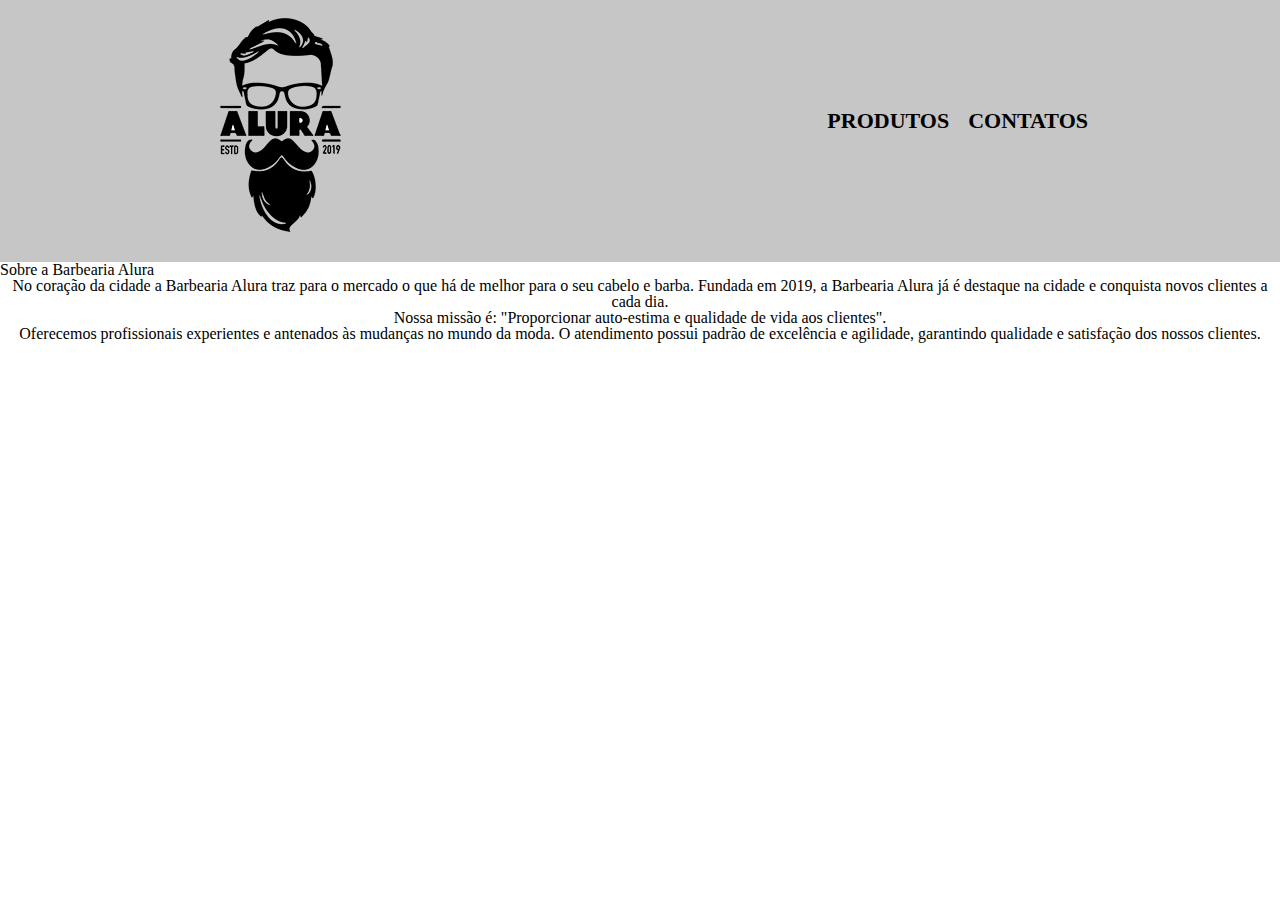
==== index.html @ b9d2976e "Finalizando o projeto" ====
<!DOCTYPE html>
<html lang="pt-br">
<head>
    <meta charset="UTF-8">
    <meta http-equiv="X-UA-Compatible" content="IE=edge">
    <meta name="viewport" content="width=device-width, initial-scale=1.0">
    <link rel="stylesheet" href="reset.css">
    <link rel="stylesheet" href="estilo.css">
    
    <title>Barbearia Alura</title>
</head>
<header>
   <div class="caixa"><h1> <img src="imagens/logo.png" alt="Barbearia Alura"></h1>
        <nav>
            <ul>
                <li><a href="">Produtos</a></li>
                <li><a href="">Contatos</a></li>

            </ul>
        </nav>
    </div>

</header>
<body>
<h2>Sobre a Barbearia Alura</h2>

<p> No coração da cidade a Barbearia Alura traz para o mercado o que há de melhor para o seu cabelo e barba. Fundada em 2019, a Barbearia Alura já é destaque na cidade e conquista novos clientes a cada dia.</p>

<p>Nossa missão é: <strong><em>"Proporcionar auto-estima e qualidade de vida aos clientes".</em></strong></p>

<p>Oferecemos profissionais experientes e antenados às mudanças no mundo da moda. O atendimento possui padrão de excelência e agilidade, garantindo qualidade e satisfação dos nossos clientes.</p>

</body>
</html>
---- estilo.css ----
header{
    background-color: #c6c6c6;
    width: 100%;
   
}
.caixa{
    width:80%;
    margin: 0 auto;
    padding-left:10%;
}
h1 {
    font-size: 70px;
     
}
p {
    text-align:center;
}

nav {
    position: absolute; 
    top: 110px;
    right:15%;
    
    
    
  
}
nav li  {
    display:inline-flex;
    margin-left: 15px;
   
  
   

}
nav a{
    font-size: 22px;
    text-transform: uppercase;
    text-decoration: none;
    color:black;
    font-weight: bold;
  
   

}
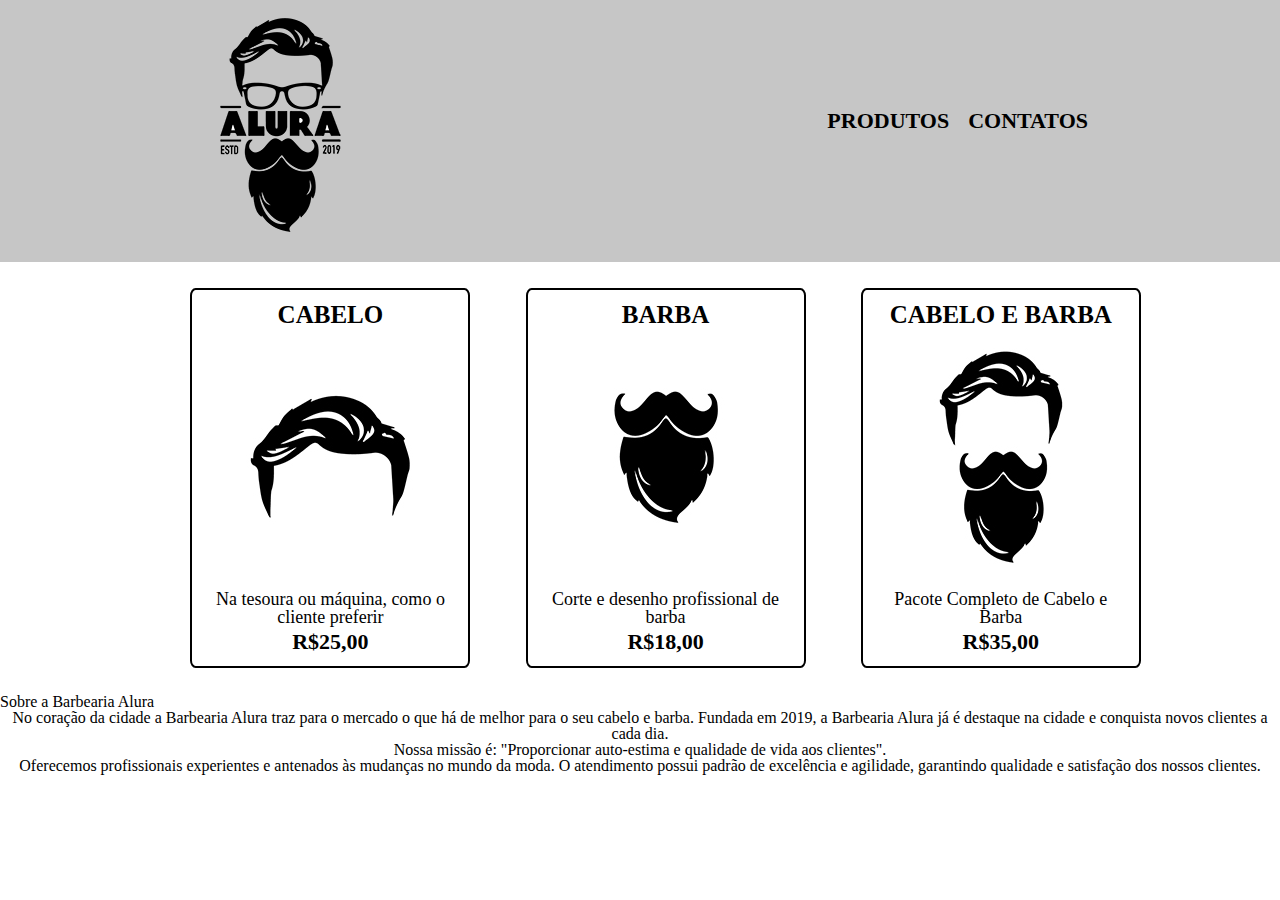
==== commit 7f4f533c: "colocando os produtos" ====
--- a/index.html
+++ b/index.html
@@ -8,6 +8,7 @@
     <link rel="stylesheet" href="estilo.css">
     
     <title>Barbearia Alura</title>
+<body>    
 </head>
 <header>
    <div class="caixa"><h1> <img src="imagens/logo.png" alt="Barbearia Alura"></h1>
@@ -21,7 +22,35 @@
     </div>
 
 </header>
-<body>
+<main>
+    <ul class="produtos">
+        <a href="">
+            <li>
+                <h2>cabelo</h2>
+                <img src="imagens/cabelo.jpg">
+                <p class="produto-descricao">Na tesoura ou máquina, como o cliente preferir</p>
+                <p class="produto-preco">R$25,00</p>
+        </li>
+        </a>
+        <a href="">
+            <li>
+                <h2>barba</h2>
+                <img src="imagens/barba.jpg">
+                <p class="produto-descricao">Corte e desenho profissional de barba</p>
+                <p class="produto-preco">R$18,00</p>
+            </li>
+        </a>
+        <a href="">
+            <li>
+                <h2>cabelo e barba</h2> 
+                <img src="imagens/cabelo+barba.jpg">
+                <p class="produto-descricao">Pacote Completo de Cabelo e Barba</p>
+                <p class="produto-preco">R$35,00</p>
+            </li>
+        </a>     
+    </ul>
+   
+</main>
 <h2>Sobre a Barbearia Alura</h2>
 
 <p> No coração da cidade a Barbearia Alura traz para o mercado o que há de melhor para o seu cabelo e barba. Fundada em 2019, a Barbearia Alura já é destaque na cidade e conquista novos clientes a cada dia.</p>
--- a/estilo.css
+++ b/estilo.css
@@ -3,6 +3,7 @@
     width: 100%;
    
 }
+
 .caixa{
     width:80%;
     margin: 0 auto;
@@ -42,4 +43,70 @@
   
    
 
-}+}
+nav li a:hover{
+    font-size: 24px;
+    text-decoration: none;
+    color:rgb(9, 0, 139);
+    transition-duration: 200ms;
+    border-color:rgb(9, 0, 139);
+   
+  
+   
+
+}
+
+.produtos {
+    width: 100%;
+    margin: 0 auto;
+    text-align: center;
+    padding: 2% 2%;
+    
+}
+.produtos li {
+    display:inline-block;
+    width: 28%;
+    vertical-align: top;
+    margin:0 2%;
+    padding: 1% 1%;
+    box-sizing: border-box;
+    border:2px solid #000;
+    border-radius: 2%;
+    max-width: 280px;
+}
+
+
+.produtos a {
+    text-decoration: none;
+    color:#000;
+
+    
+  
+
+}
+.produtos li:hover {
+    text-decoration: none;
+    color:rgb(9, 0, 139);
+    transform: scale(1.1);
+    transition-duration: 200ms;
+    border-color:rgb(241, 179, 45);
+  
+
+}
+.produtos h2{
+    font-size: 25px;
+    text-transform: uppercase;
+    font-weight: bold;
+    margin-bottom: 2%;
+}
+.produto-descricao{
+    font-size: 18px;
+    margin: 2% 0;
+    
+}
+.produto-preco {
+    font-size: 22px;
+    font-weight: bold;
+    margin-top: 2%;
+
+} 
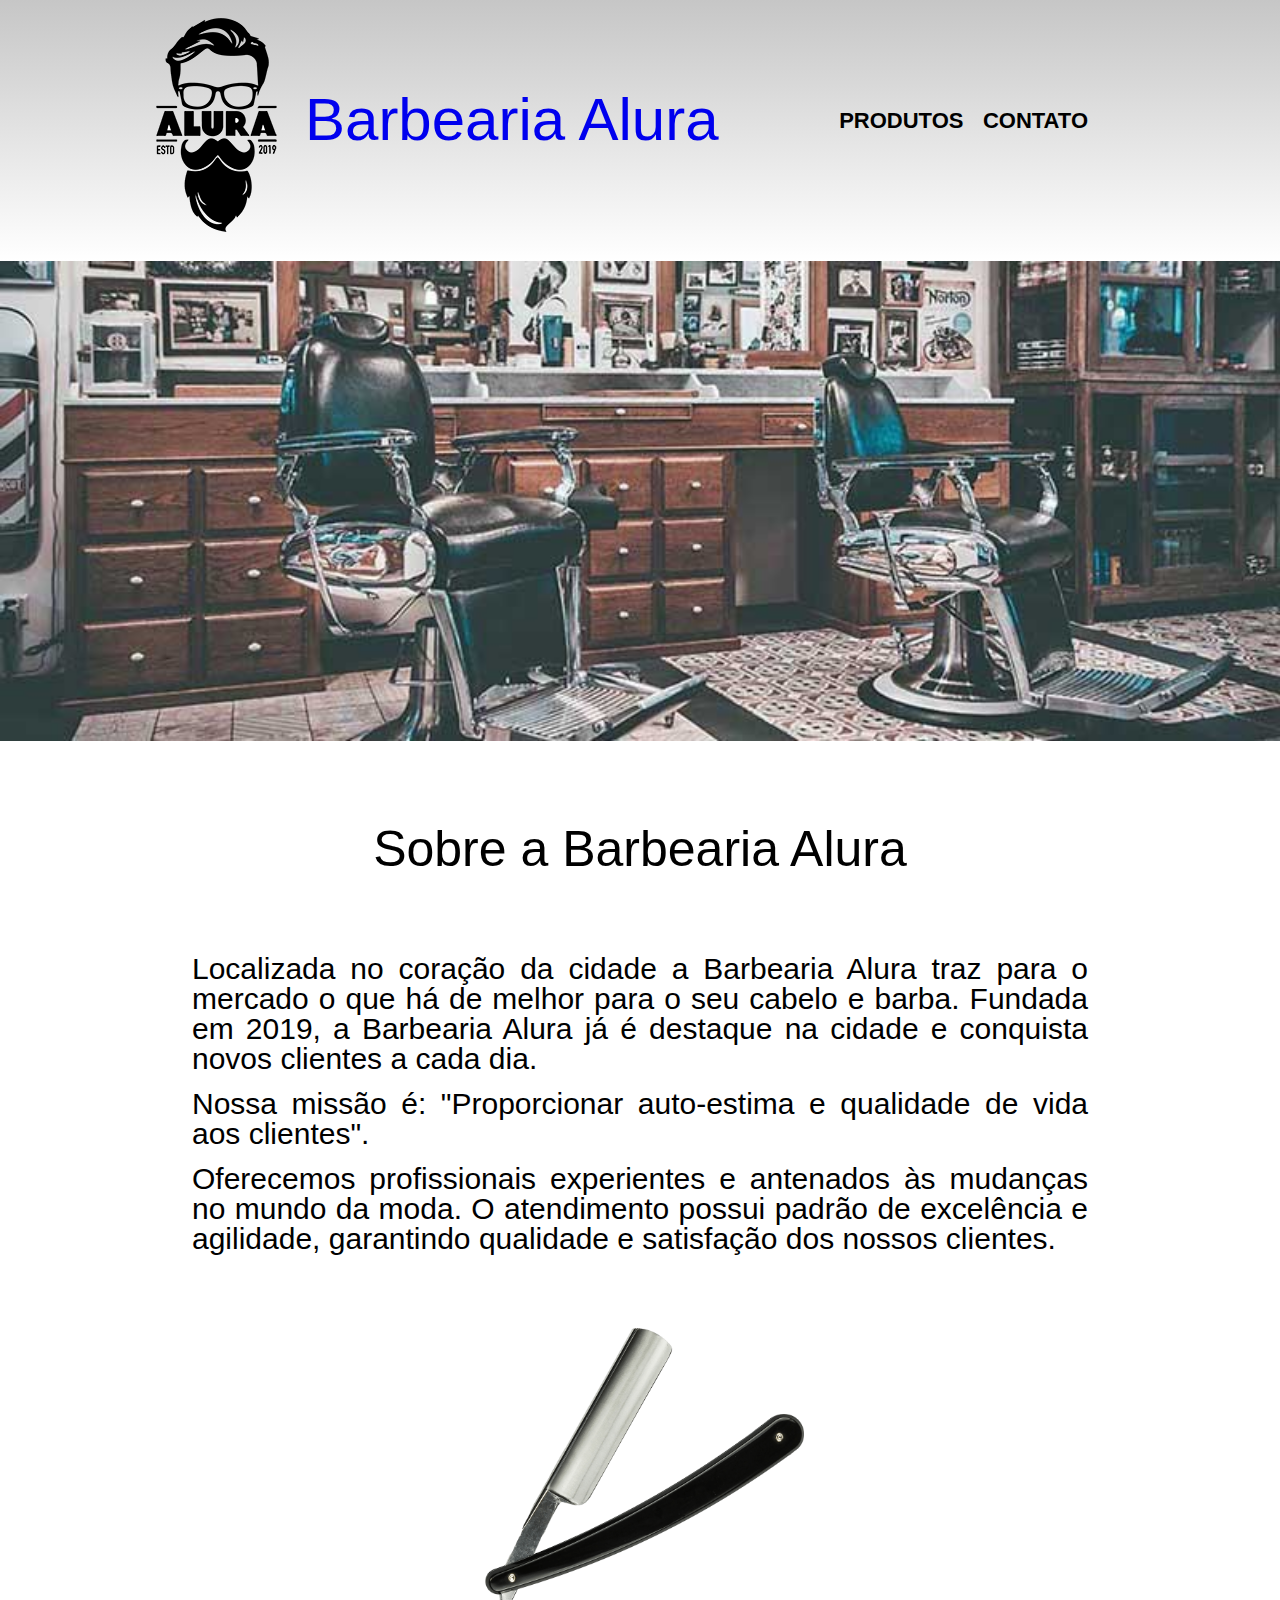
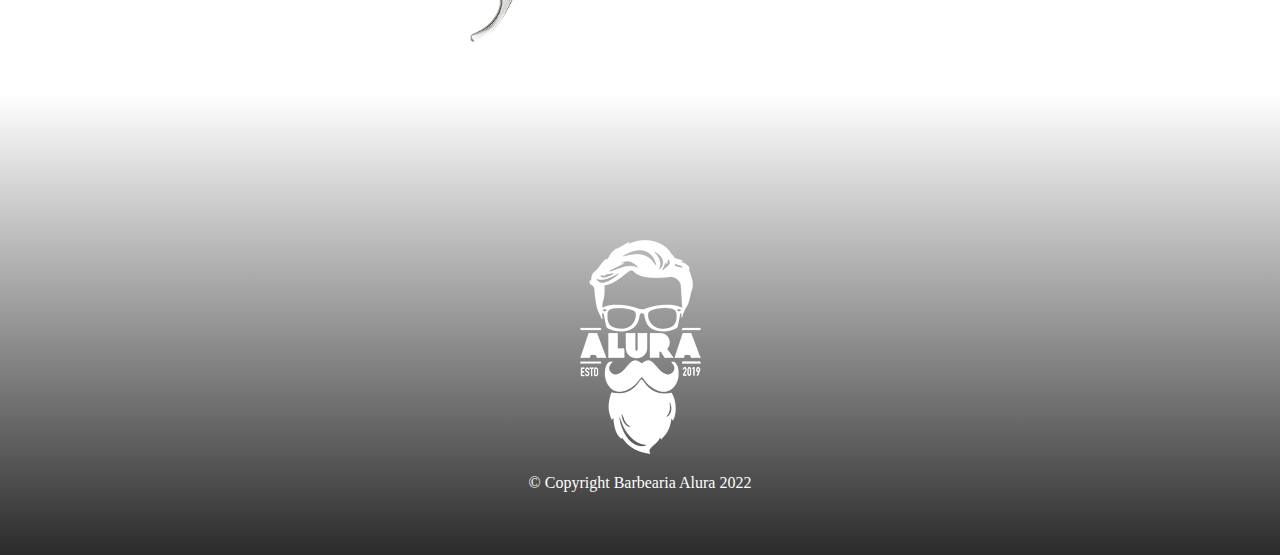
==== commit e0055d00: "inicio da parte 3" ====
--- a/index.html
+++ b/index.html
@@ -11,11 +11,13 @@
 <body>    
 </head>
 <header>
-   <div class="caixa"><h1> <img src="imagens/logo.png" alt="Barbearia Alura"></h1>
+   <div class="caixa">
+    <h1><a href="index.html"><img src="imagens/logo.png" alt="Barbearia Alura"></a></h1>
+    <h1 class="titulo"><a href="index.html">Barbearia Alura</a></h1>
         <nav>
             <ul>
-                <li><a href="">Produtos</a></li>
-                <li><a href="">Contatos</a></li>
+                <li><a href="produtos.html">Produtos</a></li>
+                <li><a href="contato.html">Contato</a></li>
 
             </ul>
         </nav>
@@ -23,41 +25,27 @@
 
 </header>
 <main>
-    <ul class="produtos">
-        <a href="">
-            <li>
-                <h2>cabelo</h2>
-                <img src="imagens/cabelo.jpg">
-                <p class="produto-descricao">Na tesoura ou máquina, como o cliente preferir</p>
-                <p class="produto-preco">R$25,00</p>
-        </li>
-        </a>
-        <a href="">
-            <li>
-                <h2>barba</h2>
-                <img src="imagens/barba.jpg">
-                <p class="produto-descricao">Corte e desenho profissional de barba</p>
-                <p class="produto-preco">R$18,00</p>
-            </li>
-        </a>
-        <a href="">
-            <li>
-                <h2>cabelo e barba</h2> 
-                <img src="imagens/cabelo+barba.jpg">
-                <p class="produto-descricao">Pacote Completo de Cabelo e Barba</p>
-                <p class="produto-preco">R$35,00</p>
-            </li>
-        </a>     
-    </ul>
+    <banner>
+   <img src="imagens/banner.jpg">
+   </banner>
+   <descricao>
+    <h2>Sobre a Barbearia Alura</h2>
+
+    <p>Localizada no coração da cidade a Barbearia Alura traz para o mercado o que há de melhor para o seu cabelo e barba. Fundada em 2019, a Barbearia Alura já é destaque na cidade e conquista novos clientes a cada dia.</p>
+    
+    <p> Nossa missão é: "Proporcionar auto-estima e qualidade de vida aos clientes".</p>
+    
+    <p>Oferecemos profissionais experientes e antenados às mudanças no mundo da moda. O atendimento possui padrão de excelência e agilidade, garantindo qualidade e satisfação dos nossos clientes.</p>
+    <img src="imagens/pngwing.com.png" class="navalha" alt="Navalha de Barbeiro">
+   </descricao>
    
 </main>
-<h2>Sobre a Barbearia Alura</h2>
+<footer>
 
-<p> No coração da cidade a Barbearia Alura traz para o mercado o que há de melhor para o seu cabelo e barba. Fundada em 2019, a Barbearia Alura já é destaque na cidade e conquista novos clientes a cada dia.</p>
+    <img src = "/imagens/logo-branco.png" alt = "logoBranco">
+    <p class="copyright">&copy; Copyright Barbearia Alura 2022 </p>
 
-<p>Nossa missão é: <strong><em>"Proporcionar auto-estima e qualidade de vida aos clientes".</em></strong></p>
 
-<p>Oferecemos profissionais experientes e antenados às mudanças no mundo da moda. O atendimento possui padrão de excelência e agilidade, garantindo qualidade e satisfação dos nossos clientes.</p>
-
+</footer>
 </body>
 </html>--- a/estilo.css
+++ b/estilo.css
@@ -1,5 +1,5 @@
 header{
-    background-color: #c6c6c6;
+    background-image: linear-gradient(#c6c6c6, white);
     width: 100%;
    
 }
@@ -8,9 +8,40 @@
     width:80%;
     margin: 0 auto;
     padding-left:10%;
+    display: inline-flex;
+    text-decoration: none;
+    
+}
+.caixa img:hover{
+    transform: scale(1.1);
+    transition-duration: 200ms;
+   
+}
+.caixa a{
+   text-decoration: none;
+}
+.titulo{
+    padding-top: 90px;
+    font-size: 60px;
+    text-decoration: none;
+    color: black;
+    
+    
+    
+}
+  
+
+.titulo:hover{
+    transform: scale(1.1);
+    transition-duration: 200ms;
+    
+    
+    
+    
 }
 h1 {
     font-size: 70px;
+    font-family: Verdana, Geneva, Tahoma, sans-serif;
      
 }
 p {
@@ -21,6 +52,7 @@
     position: absolute; 
     top: 110px;
     right:15%;
+    font-family: Verdana, Geneva, Tahoma, sans-serif;
     
     
     
@@ -55,9 +87,51 @@
    
 
 }
+main {
+    width: 100%;
+    margin:0 auto;
+    }
+form{
+    margin:10% 20%;
+    font-family: Verdana, Geneva, Tahoma, sans-serif;
+}    
+form input{
+    display: block;
+    font-size: 20px;
+    margin: 0 0 1%;
+    padding:10px 25px;
+    width: 70%;
+    
+}
+form label{
+    font-size: 20px;
+   
+}
+descricao{
+    text-align: center;
+    font-family: Verdana, Geneva, Tahoma, sans-serif;
+}
+descricao h2{
+    font-size: 50px;
+    padding: 80px 0px;
+}
+descricao p {
+    font-size: 30px;
+    text-align: justify;
+    width: 70%;
+    margin: auto;
+    padding-bottom: 15px;
+  
+}
+.navalha {
+    width: 33%;
+    text-align: center;
+    margin: 0 33%;
+   
+}
 
 .produtos {
-    width: 100%;
+    width: 75%;
     margin: 0 auto;
     text-align: center;
     padding: 2% 2%;
@@ -110,3 +184,21 @@
     margin-top: 2%;
 
 } 
+
+footer{
+    background-image: linear-gradient(white, rgb(43, 43, 43));
+    text-align: center;
+    background-color: rgb(43, 43, 43);
+    padding-top:10%;
+    padding-bottom:5%;
+  
+
+}
+
+.copyright{
+    color:#fff;
+}
+
+banner img{
+    width: 100%;
+}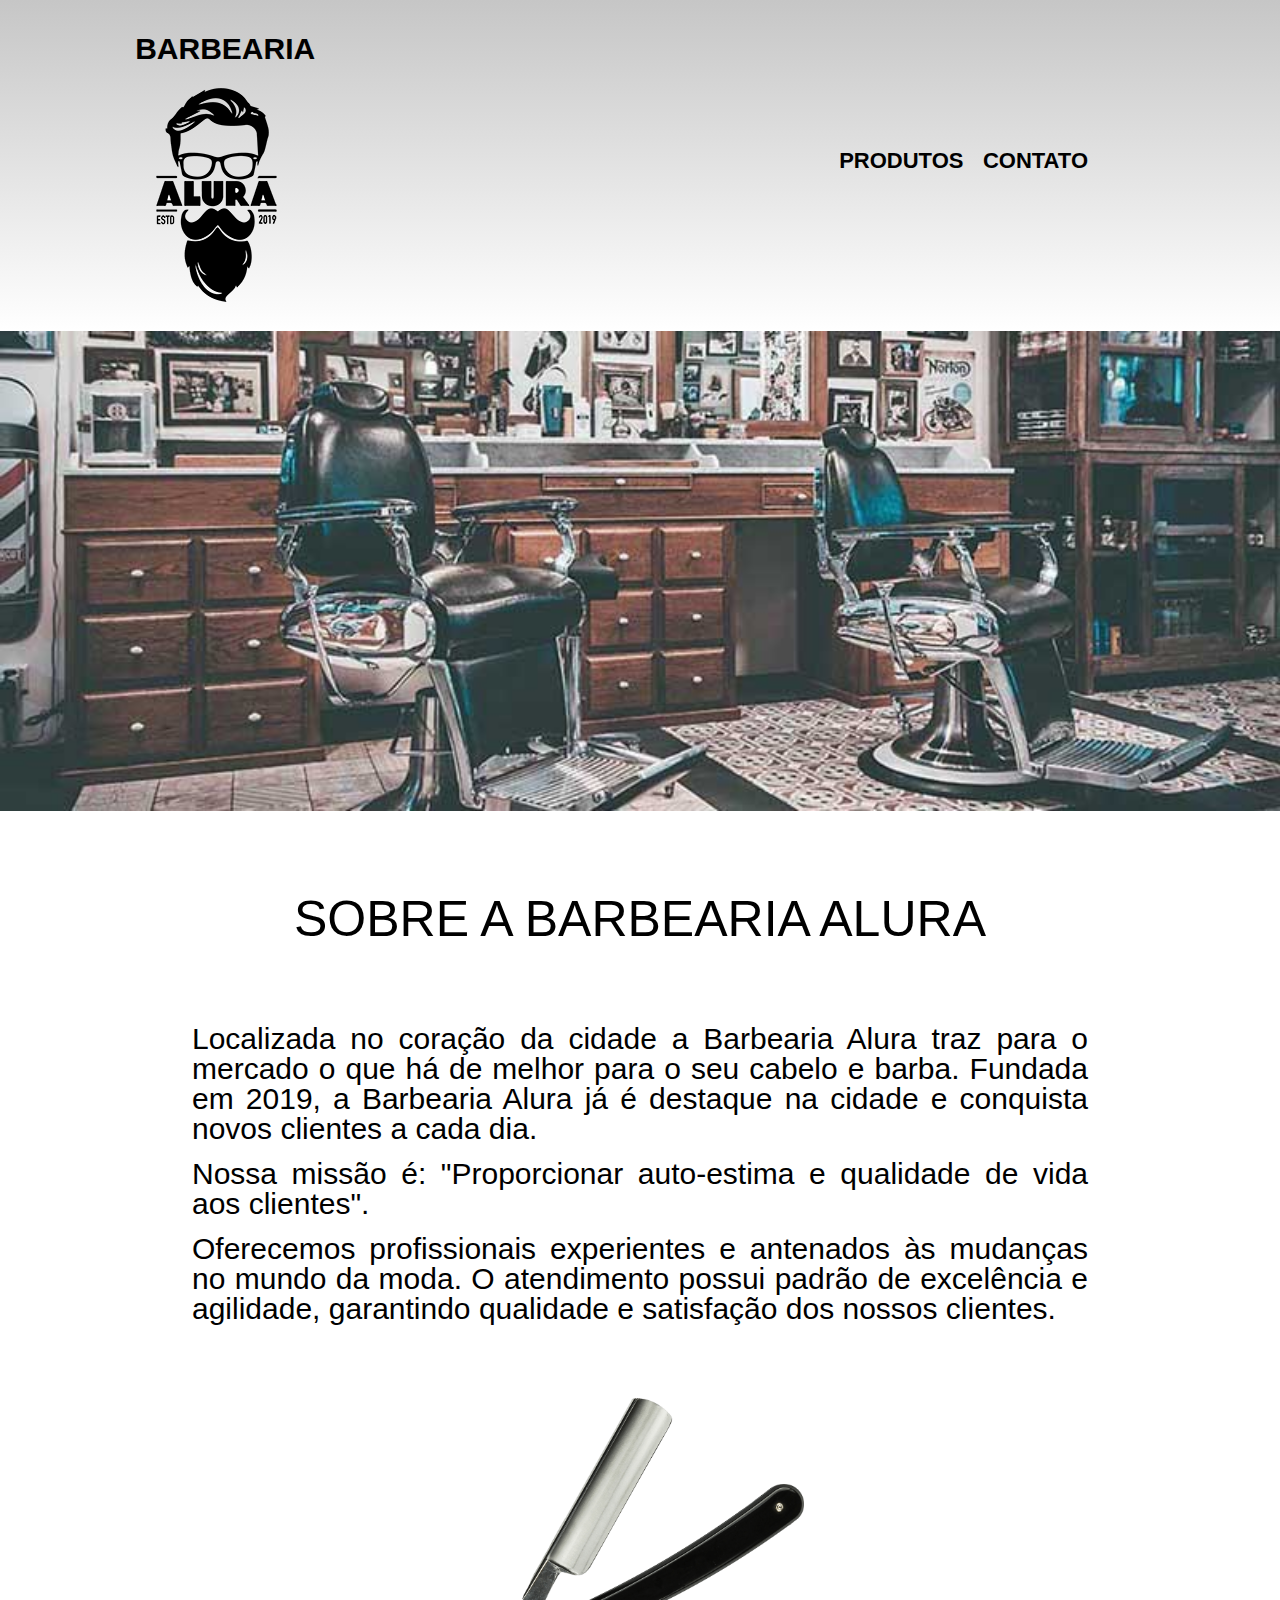
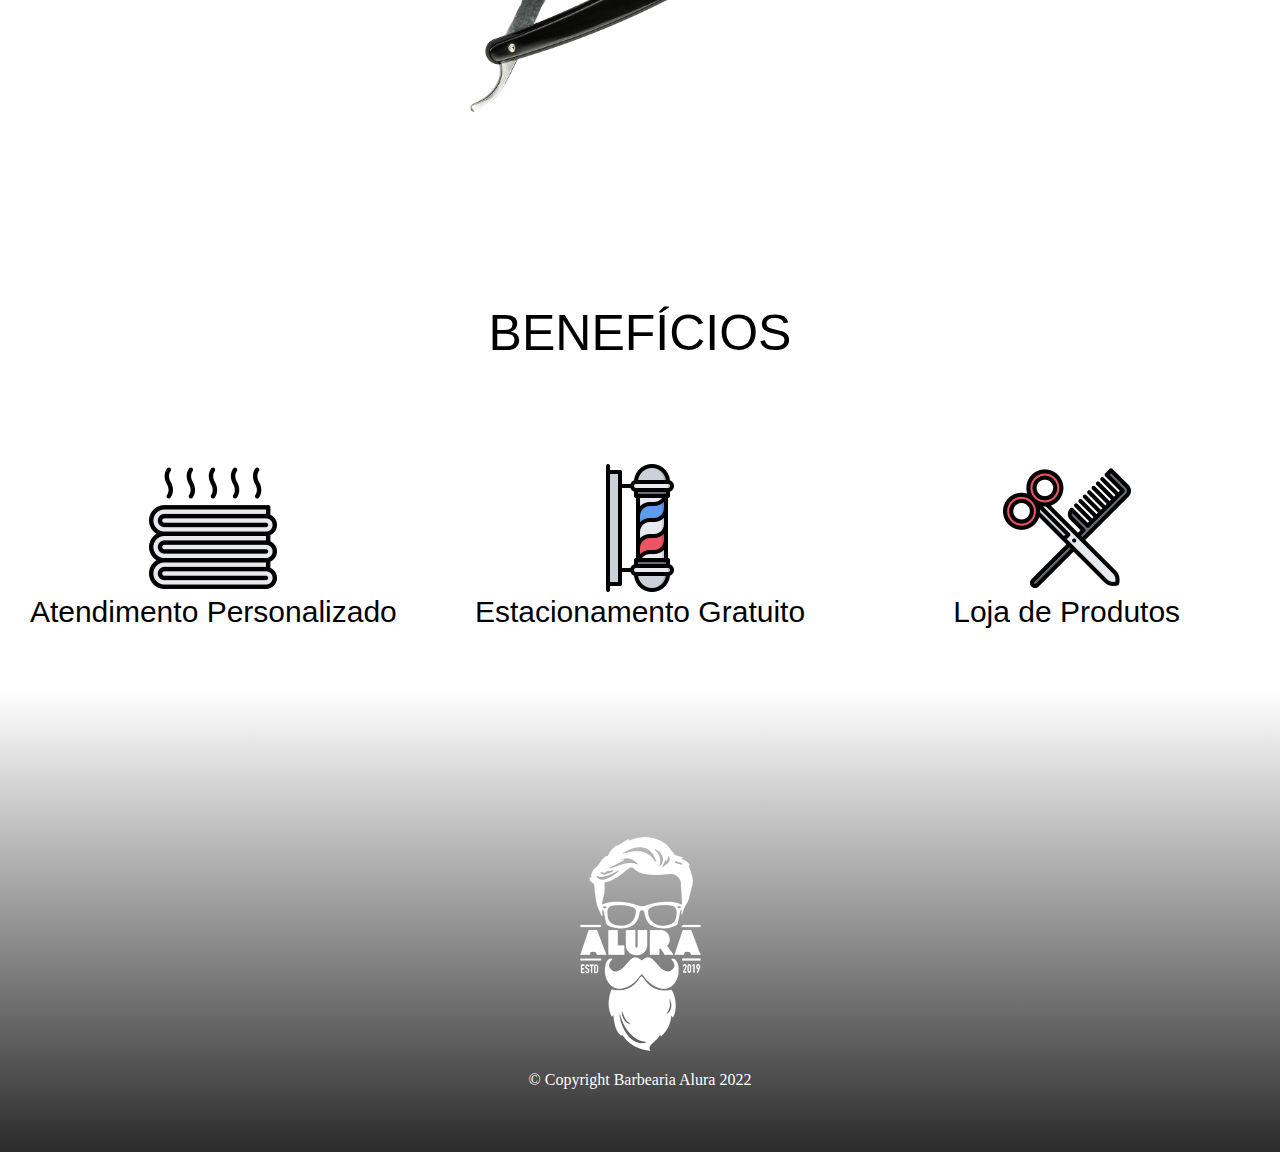
==== commit b66f3e18: "Parte 4 do curso de html css" ====
--- a/index.html
+++ b/index.html
@@ -12,9 +12,8 @@
 </head>
 <header>
    <div class="caixa">
-    <h1><a href="index.html"><img src="imagens/logo.png" alt="Barbearia Alura"></a></h1>
-    <h1 class="titulo"><a href="index.html">Barbearia Alura</a></h1>
-        <nav>
+    <h1><a href="index.html">Barbearia<br><img src="imagens/logo.png" alt = "Logo Barbearia Alura"></a></h1>
+          <nav>
             <ul>
                 <li><a href="produtos.html">Produtos</a></li>
                 <li><a href="contato.html">Contato</a></li>
@@ -38,11 +37,20 @@
     <p>Oferecemos profissionais experientes e antenados às mudanças no mundo da moda. O atendimento possui padrão de excelência e agilidade, garantindo qualidade e satisfação dos nossos clientes.</p>
     <img src="imagens/pngwing.com.png" class="navalha" alt="Navalha de Barbeiro">
    </descricao>
+   <section>
+    <h2>Benefícios</h2>
+    <ul>
+    <li><img src="imagens/toalha.png" alt="Atendimento Personalizado"><br>Atendimento Personalizado</li>
+    <li><img src="imagens/barbeiro.png" alt="Estacionamento Gratuito"><br>Estacionamento Gratuito</li>
+    <li><img src="imagens/penteebarba.png" alt="Produtos para Cabelo e Barba"><br>Loja de Produtos</li>
+    
+    </ul>   
+   </section>
    
 </main>
 <footer>
 
-    <img src = "/imagens/logo-branco.png" alt = "logoBranco">
+    <img src = "/imagens/logo-branco.png" alt = "Logo Barbearia Alura">
     <p class="copyright">&copy; Copyright Barbearia Alura 2022 </p>
 
 
--- a/estilo.css
+++ b/estilo.css
@@ -12,19 +12,29 @@
     text-decoration: none;
     
 }
-.caixa img:hover{
-    transform: scale(1.1);
-    transition-duration: 200ms;
-   
-}
-.caixa a{
-   text-decoration: none;
-}
-.titulo{
-    padding-top: 90px;
-    font-size: 60px;
+.caixa h1:hover{
+    transform: scale(1.1);
+    transition-duration: 200ms;
+   
+}
+.caixa h1 a{
+    
+    transform: scale(1.1);
+    transition-duration: 200ms;
     text-decoration: none;
     color: black;
+    font-size: 30px;
+    margin-left: 4%;
+    font-weight: 700;
+    text-align: center;
+    text-transform: uppercase;
+   
+}
+
+.titulocabecalho a{
+    font-size: 15px;
+    text-decoration: none;
+  
     
     
     
@@ -50,7 +60,7 @@
 
 nav {
     position: absolute; 
-    top: 110px;
+    top: 150px;
     right:15%;
     font-family: Verdana, Geneva, Tahoma, sans-serif;
     
@@ -92,30 +102,47 @@
     margin:0 auto;
     }
 form{
-    margin:10% 20%;
-    font-family: Verdana, Geneva, Tahoma, sans-serif;
+    margin:5% 20%;
+    font-family: Verdana, Geneva, Tahoma, sans-serif;
+    text-align: left;
+    line-height: 30px;
 }    
-form input{
+form legend{
+    text-align: left;
+    margin:20px 0px;
+    font-size: 22px;
+    font-weight: 700;
+}
+.inputpadrao{
     display: block;
     font-size: 20px;
     margin: 0 0 1%;
     padding:10px 25px;
-    width: 70%;
-    
-}
-form label{
+    width: 50%;
+    
+    
+}
+.checkbox{
+    text-align: left;
+    margin:20px 0px;
+    font-size: 22px;
+    font-weight: 700;
+}
+form label, form p{
     font-size: 20px;
-   
-}
-descricao{
-    text-align: center;
-    font-family: Verdana, Geneva, Tahoma, sans-serif;
-}
-descricao h2{
+    
+   
+}
+descricao, section{
+    text-align: center;
+    font-family: Verdana, Geneva, Tahoma, sans-serif;
+}
+descricao h2 , section h2{
     font-size: 50px;
     padding: 80px 0px;
-}
-descricao p {
+    text-transform: uppercase;
+}
+descricao p, section p {
     font-size: 30px;
     text-align: justify;
     width: 70%;
@@ -128,6 +155,24 @@
     text-align: center;
     margin: 0 33%;
    
+}
+section{
+    margin: 5% auto;
+}
+section ul {
+    margin-top:2% ;
+    margin-bottom: 5%;
+    justify-content: center;
+    width: 100%;
+    display: flex;
+    flex-direction:row;
+}
+section img{
+    width: 30%;
+
+}
+section ul li {
+    font-size: 30px;
 }
 
 .produtos {
@@ -184,6 +229,42 @@
     margin-top: 2%;
 
 } 
+.enviar{
+    background: orange;
+    padding: 15px 0;
+    width: 40%;
+    font-size: 18px;
+    border: none;
+    border-radius: 5%;
+    color:white;
+}
+
+.enviar:hover{
+    background: darkorange;
+    color:black;
+    transform: scale(1.05);
+    transition-duration: 200ms;
+
+    
+}
+table{
+    margin:5% 20%;
+    width: 15%;
+    font-size: 24px;
+    border: 2px;
+    border-color: black;
+}
+thead{
+    
+    background: #555555;
+    color:white;
+    font-weight: bold;
+}
+tr, td{
+   border: 1px solid #000; 
+   padding: 1% 2%;
+}
+
 
 footer{
     background-image: linear-gradient(white, rgb(43, 43, 43));
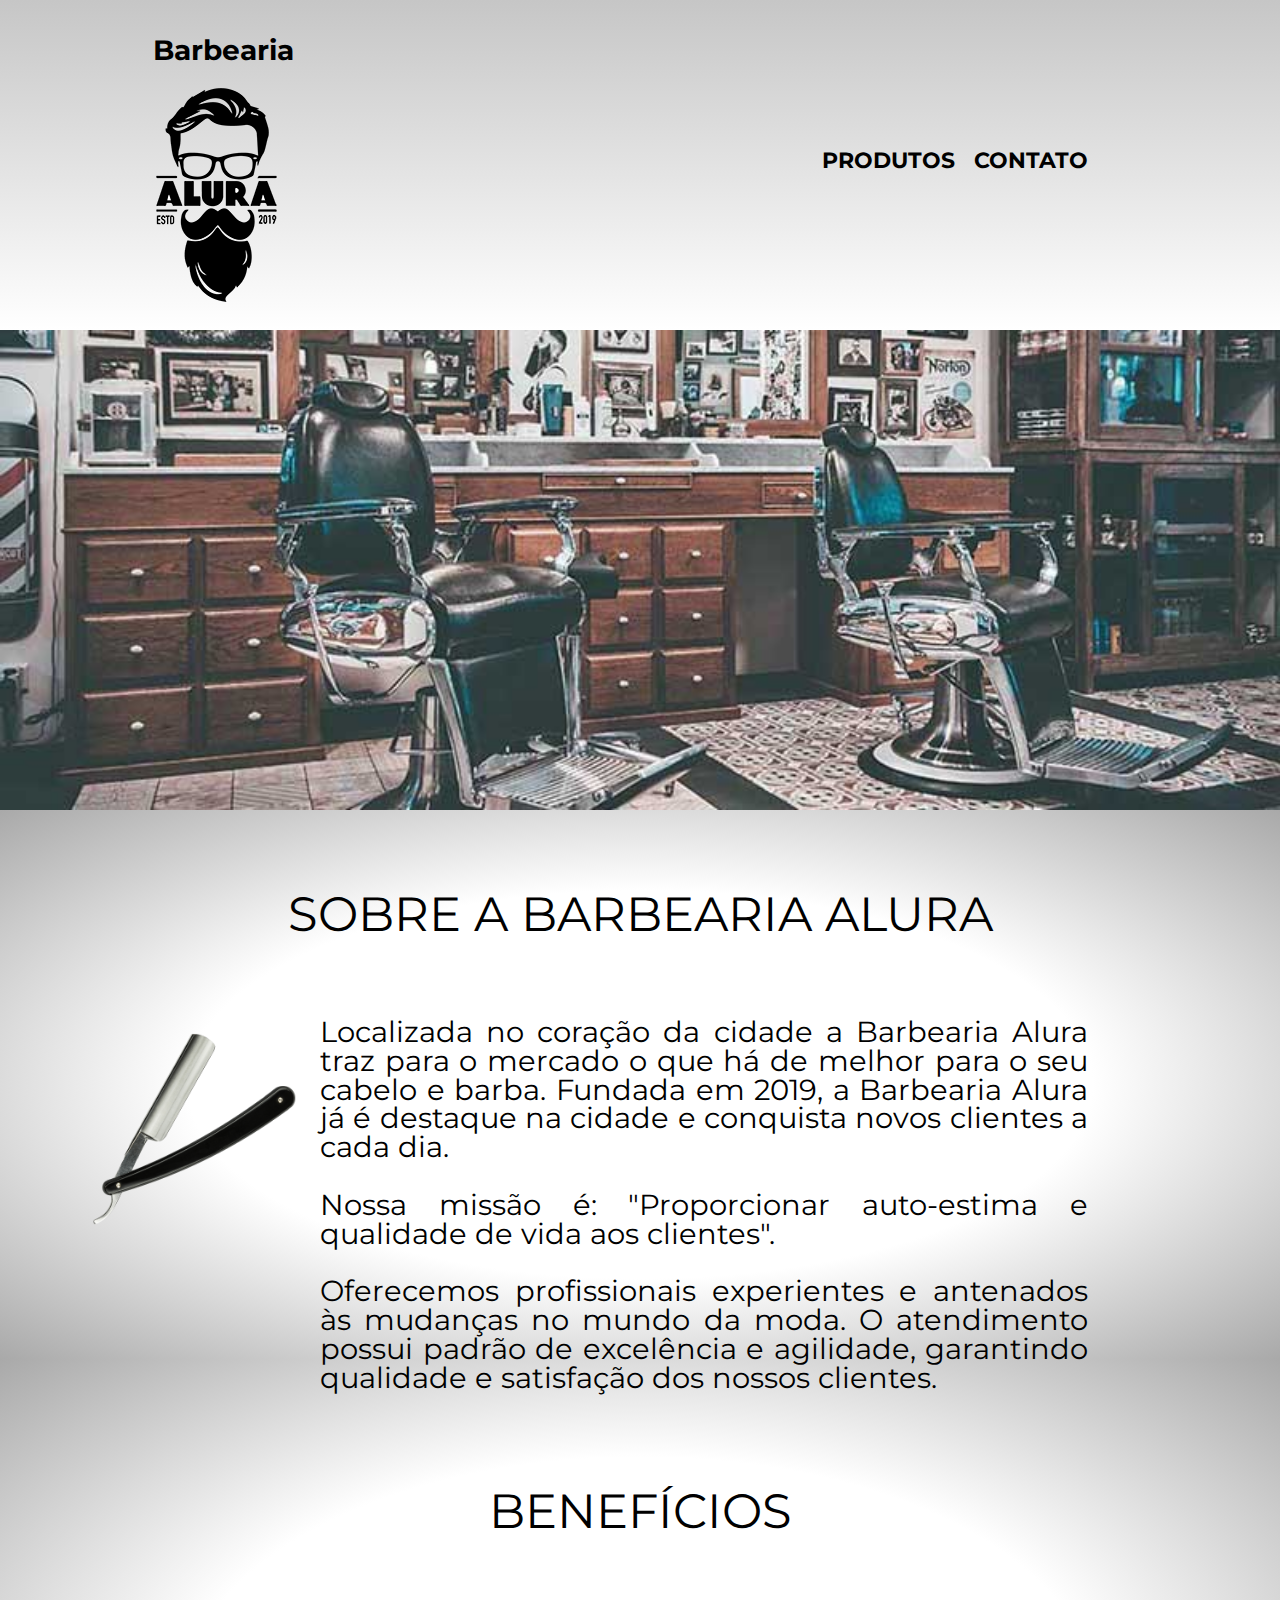
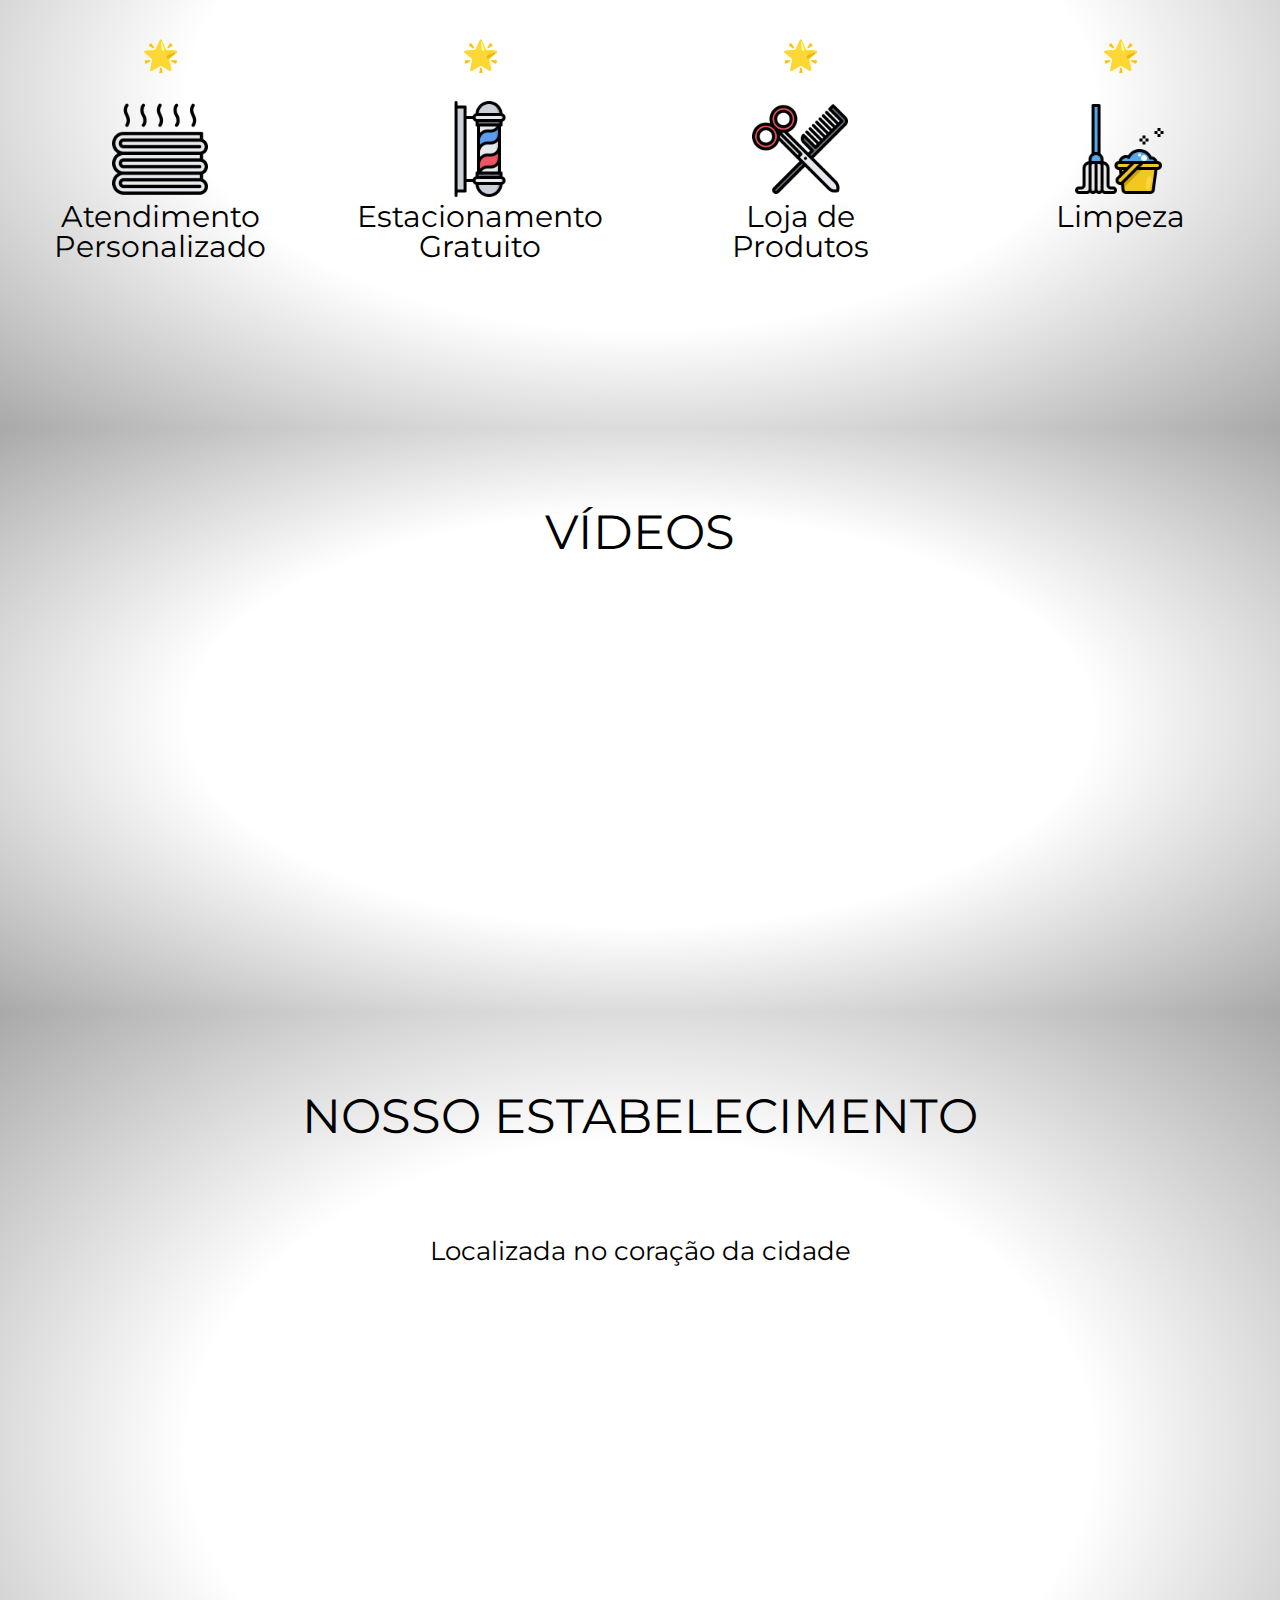
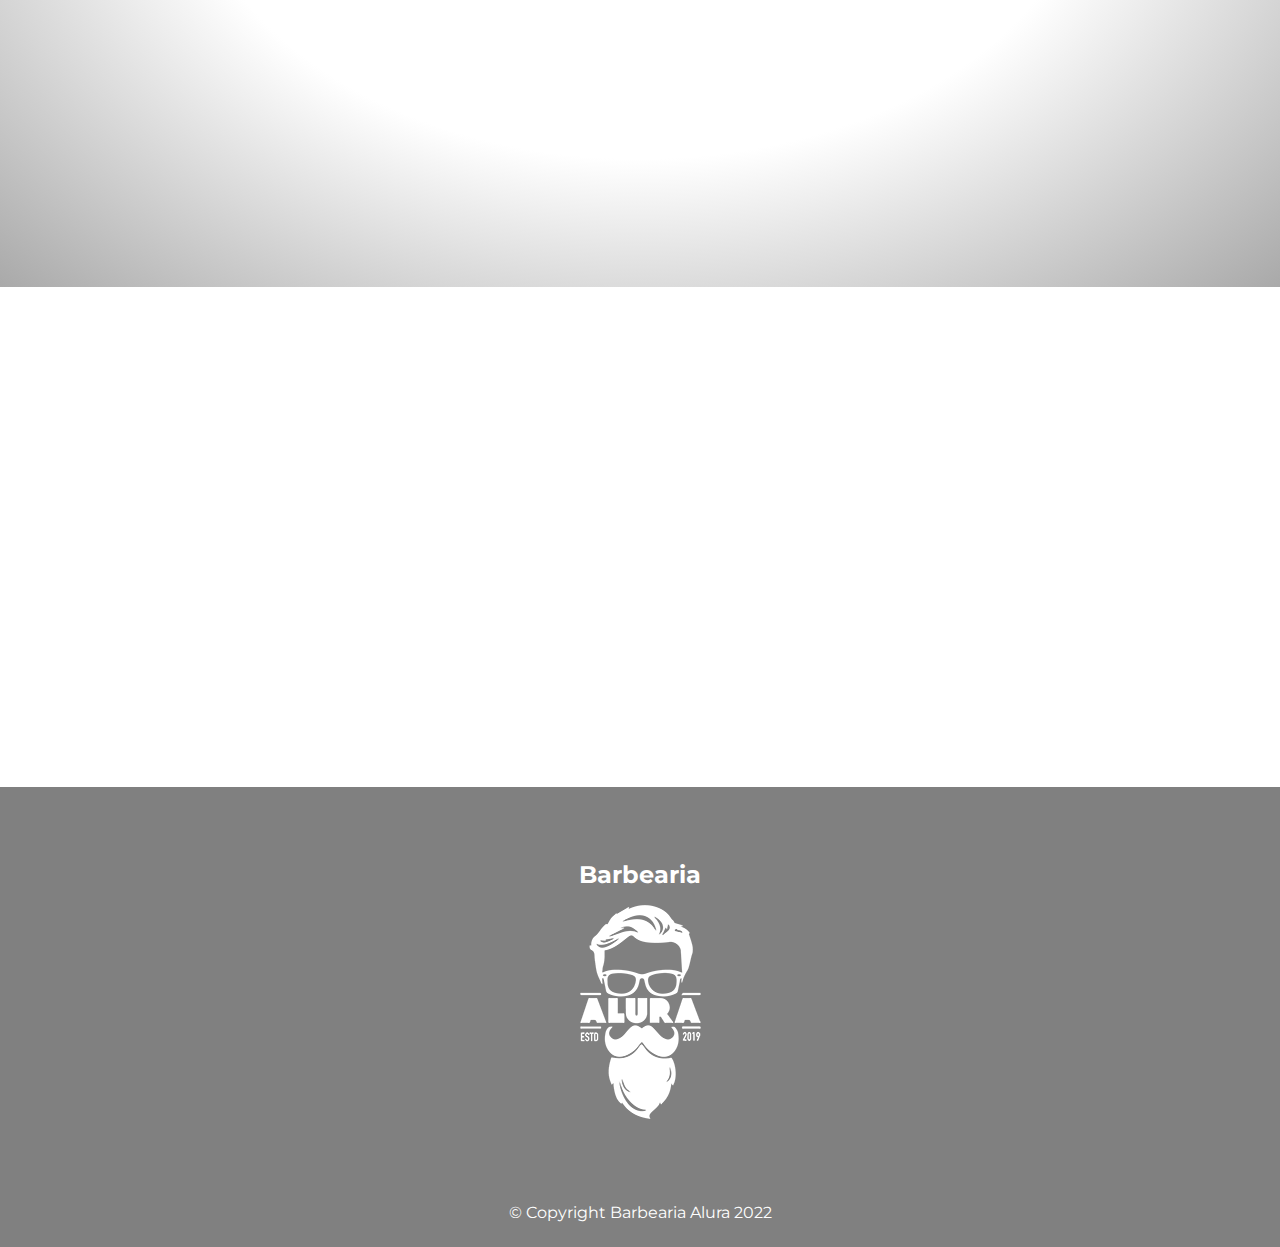
==== commit c31bb4a6: "eSCAPE" ====
--- a/index.html
+++ b/index.html
@@ -2,11 +2,12 @@
 <html lang="pt-br">
 <head>
     <meta charset="UTF-8">
+    <meta name="viewport" content="width-device-widith">
     <meta http-equiv="X-UA-Compatible" content="IE=edge">
     <meta name="viewport" content="width=device-width, initial-scale=1.0">
     <link rel="stylesheet" href="reset.css">
     <link rel="stylesheet" href="estilo.css">
-    
+    <link href="https://fonts.googleapis.com/css2?family=Montserrat:wght@100;400;600&display=swap" rel="stylesheet"> 
     <title>Barbearia Alura</title>
 <body>    
 </head>
@@ -24,34 +25,52 @@
 
 </header>
 <main>
-    <banner>
+    <div class="banner">
    <img src="imagens/banner.jpg">
-   </banner>
-   <descricao>
-    <h2>Sobre a Barbearia Alura</h2>
-
-    <p>Localizada no coração da cidade a Barbearia Alura traz para o mercado o que há de melhor para o seu cabelo e barba. Fundada em 2019, a Barbearia Alura já é destaque na cidade e conquista novos clientes a cada dia.</p>
-    
-    <p> Nossa missão é: "Proporcionar auto-estima e qualidade de vida aos clientes".</p>
-    
-    <p>Oferecemos profissionais experientes e antenados às mudanças no mundo da moda. O atendimento possui padrão de excelência e agilidade, garantindo qualidade e satisfação dos nossos clientes.</p>
-    <img src="imagens/pngwing.com.png" class="navalha" alt="Navalha de Barbeiro">
-   </descricao>
-   <section>
+    </div>
+   <div class="container">
+   <section class="descricao">
+        <h2>Sobre a Barbearia Alura</h2>
+            <div id="sobre">
+                <p>Localizada no coração da cidade a Barbearia Alura traz para o mercado o que há de melhor para o seu cabelo e barba. Fundada em 2019, a Barbearia Alura já é destaque na cidade e conquista novos clientes a cada dia.<br><br>
+                Nossa missão é: "Proporcionar auto-estima e qualidade de vida aos clientes".<br><br>
+                Oferecemos profissionais experientes e antenados às mudanças no mundo da moda. O atendimento possui padrão de excelência e agilidade, garantindo qualidade e satisfação dos nossos clientes.</p>
+            </div>
+            <img src="imagens/pngwing.com.png" class="navalha" alt="Navalha de Barbeiro">
+        </section>
+    </div>
+   <section class="beneficios">
     <h2>Benefícios</h2>
     <ul>
-    <li><img src="imagens/toalha.png" alt="Atendimento Personalizado"><br>Atendimento Personalizado</li>
-    <li><img src="imagens/barbeiro.png" alt="Estacionamento Gratuito"><br>Estacionamento Gratuito</li>
-    <li><img src="imagens/penteebarba.png" alt="Produtos para Cabelo e Barba"><br>Loja de Produtos</li>
+    <li class ="itens" ><br><br><img src="imagens/toalha.png"alt="Atendimento Personalizado"><br>Atendimento<br>Personalizado</li>
+    <li class ="itens"><br><br><img src="imagens/barbeiro.png" alt="Estacionamento Gratuito"><br>Estacionamento<br>Gratuito</li>
+    <li class ="itens"><br><br><img src="imagens/penteebarba.png" alt="Produtos para Cabelo e Barba"><br>Loja de<br>Produtos</li>
+    <li class ="itens"><br><br><img src="imagens/esfregao-de-limpeza.png" alt="Limpeza"><br>Limpeza</li>
     
     </ul>   
    </section>
-   
+   <section class="video">
+       <h2>Vídeos</h2>
+    <iframe class="janelavideo"  src="https://www.youtube.com/embed/r4LbJlNdgTs" title="YouTube video player" frameborder="0" allow="accelerometer; autoplay; clipboard-write; encrypted-media; gyroscope; picture-in-picture" allowfullscreen></iframe>
+    <iframe class="janelavideo" src="https://www.youtube.com/embed/iAqidDOG47g" title="YouTube video player" frameborder="0" allow="accelerometer; autoplay; clipboard-write; encrypted-media; gyroscope; picture-in-picture" allowfullscreen></iframe>
+    <iframe class="janelavideo" height="315" src="https://www.youtube.com/embed/Usms1az2QxM" title="YouTube video player" frameborder="0" allow="accelerometer; autoplay; clipboard-write; encrypted-media; gyroscope; picture-in-picture" allowfullscreen></iframe>
+   </section>
+   <div class="containermapa">
+   <section class="mapa">
+       <h2>Nosso Estabelecimento</h2>
+       <h3>Localizada no coração da cidade</h3>
+   <iframe src="https://www.google.com/maps/embed?pb=!1m18!1m12!1m3!1d3604.2743695339886!2d-49.24559058509709!3d-25.395624937754803!2m3!1f0!2f0!3f0!3m2!1i1024!2i768!4f13.1!3m3!1m2!1s0x94dce67d8b2b9dd5%3A0xcc62d8c125e75be8!2sRua%20Waldomiro%20Dombeck%2C%2053%20-%20Boa%20Vista%2C%20Curitiba%20-%20PR%2C%2082540-095!5e0!3m2!1spt-BR!2sbr!4v1644030628453!5m2!1spt-BR!2sbr" width="100%" height="500px" style="border:0;" allowfullscreen="" loading="lazy">
+   </iframe>
+</section>
+</div>
+<div class="banner2">   
+</div>
 </main>
 <footer>
 
-    <img src = "/imagens/logo-branco.png" alt = "Logo Barbearia Alura">
-    <p class="copyright">&copy; Copyright Barbearia Alura 2022 </p>
+    <p>Barbearia<br><img src="/imagens/logo-branco.png" alt = "Logo Barbearia Alura"></p>
+    <p class="copyright"> &copy; Copyright Barbearia Alura 2022 </p>
+
 
 
 </footer>
--- a/estilo.css
+++ b/estilo.css
@@ -1,285 +1,364 @@
-header{
+@import url('https://fonts.googleapis.com/css2?family=Montserrat:wght@100;400;600&display=swap');
+body {
+    font-family: 'Montserrat', sans-serif;
+    ;
+}
+
+/*CABEÇALHO*/
+header {
     background-image: linear-gradient(#c6c6c6, white);
     width: 100%;
-   
-}
-
-.caixa{
-    width:80%;
-    margin: 0 auto;
-    padding-left:10%;
-    display: inline-flex;
-    text-decoration: none;
-    
-}
-.caixa h1:hover{
+}
+.caixa {
+    width: 80%;
+    text-decoration: none;
+    padding-left: 10%;
+}
+.caixa h1 a {
+
+    text-decoration: none;
+    color: black;
+    font-size: 28px;
+    font-weight: 700;
+    text-align: center;
+    padding-left: 25px;
+}
+.caixa h1 img:hover {
     transform: scale(1.1);
     transition-duration: 200ms;
-   
-}
-.caixa h1 a{
-    
+}
+.titulocabecalho a {
+    font-size: 15px;
+    text-decoration: none;
+}
+.titulo:hover {
     transform: scale(1.1);
     transition-duration: 200ms;
-    text-decoration: none;
-    color: black;
-    font-size: 30px;
-    margin-left: 4%;
-    font-weight: 700;
-    text-align: center;
-    text-transform: uppercase;
-   
-}
-
-.titulocabecalho a{
-    font-size: 15px;
-    text-decoration: none;
-  
-    
-    
-    
-}
-  
-
-.titulo:hover{
-    transform: scale(1.1);
-    transition-duration: 200ms;
-    
-    
-    
-    
 }
 h1 {
     font-size: 70px;
-    font-family: Verdana, Geneva, Tahoma, sans-serif;
-     
 }
 p {
-    text-align:center;
-}
-
+    text-align: center;
+}
 nav {
-    position: absolute; 
+    position: absolute;
     top: 150px;
-    right:15%;
-    font-family: Verdana, Geneva, Tahoma, sans-serif;
-    
-    
-    
-  
-}
-nav li  {
-    display:inline-flex;
+    right: 15%;
+}
+nav li {
+    display: inline-flex;
     margin-left: 15px;
-   
-  
-   
-
-}
-nav a{
+}
+nav a {
     font-size: 22px;
     text-transform: uppercase;
     text-decoration: none;
-    color:black;
+    color: black;
     font-weight: bold;
-  
-   
-
-}
-nav li a:hover{
+}
+nav li a:hover {
     font-size: 24px;
     text-decoration: none;
-    color:rgb(9, 0, 139);
-    transition-duration: 200ms;
-    border-color:rgb(9, 0, 139);
-   
-  
-   
-
-}
+    color: rgb(9, 0, 139);
+    transition-duration: 200ms;
+    border-color: rgb(9, 0, 139);
+}
+
+/*CONTEÚDO PRINCIPAL*/
 main {
     width: 100%;
-    margin:0 auto;
-    }
-form{
-    margin:5% 20%;
-    font-family: Verdana, Geneva, Tahoma, sans-serif;
+    margin: 0 auto;
+}
+
+/*HOME*/
+.banner img {
+    width: 100%;
+    margin-bottom: -3px;
+}
+.container, .containermapa {
+    background-image: radial-gradient(white, white, darkgray);
+}
+
+section {
+    text-align: center;
+    padding-bottom: 8%;
+}
+section h2 {
+    font-size: 3em;
+    padding: 80px 0px;
+    text-transform: uppercase;
+    clear: right;
+}
+section p {
+    font-size: 30px;
+    text-align: justify;
+    padding-bottom: 15px;
+}
+.descricao h2 {
+    font-size: 3.0em;
+    margin: 0px 40px;
+}
+#sobre p {
+    float: right;
+    width: 60%;
+    font-size: 1.8em;
+    padding-right: 15%;
+}
+.navalha {
+    margin-top: -20px;
+    margin-left: 5%;
+    width: 20%;
+}
+section ul {
+    margin-top: 2%;
+    margin-bottom: 5%;
+    justify-content: center;
+    width: 100%;
+    display: flex;
+    flex-direction: row;
+}
+section img {
+    width: 30%;
+}
+section ul li {
+    font-size: 30px;
+}
+.beneficios {
+    background-image: radial-gradient(white, white, darkgray);
+}
+.itens::before {
+    content: "🌟";
+}
+.mapa {
+    text-align: center;
+    margin: 0% 15%;
+}
+.mapa h3 {
+    font-size: 1.6em;
+    width: 70%;
+    margin: 2% auto;
+}
+.video {
+    background-image: radial-gradient(white, white, darkgray);
+}
+.janelavideo {
+    width: 30%;
+    height: 270px;
+}
+.banner2 {
+    height: 500px;
+    width: 100%;
+    background-image: url(imagens/pexels-nick-demou-1319460red.jpg);
+    background-position: center;
+    background-size: cover;
+    background-attachment: fixed;
+    opacity: 70%;
+}
+.banner2:hover {
+    opacity: 100%;
+    transition-duration: 400ms;
+}
+
+/*CONTATOS*/
+form {
+    margin: 5% 20%;
     text-align: left;
     line-height: 30px;
-}    
-form legend{
+}
+form legend {
     text-align: left;
-    margin:20px 0px;
+    margin: 20px 0px;
     font-size: 22px;
     font-weight: 700;
 }
-.inputpadrao{
+.inputpadrao {
     display: block;
     font-size: 20px;
     margin: 0 0 1%;
-    padding:10px 25px;
+    padding: 10px 25px;
     width: 50%;
-    
-    
-}
-.checkbox{
+}
+.checkbox {
     text-align: left;
-    margin:20px 0px;
+    margin: 20px 0px;
     font-size: 22px;
     font-weight: 700;
 }
-form label, form p{
+form label, form p {
     font-size: 20px;
-    
-   
-}
-descricao, section{
-    text-align: center;
-    font-family: Verdana, Geneva, Tahoma, sans-serif;
-}
-descricao h2 , section h2{
-    font-size: 50px;
-    padding: 80px 0px;
-    text-transform: uppercase;
-}
-descricao p, section p {
-    font-size: 30px;
-    text-align: justify;
-    width: 70%;
-    margin: auto;
-    padding-bottom: 15px;
-  
-}
-.navalha {
-    width: 33%;
-    text-align: center;
-    margin: 0 33%;
-   
-}
-section{
-    margin: 5% auto;
-}
-section ul {
-    margin-top:2% ;
-    margin-bottom: 5%;
-    justify-content: center;
-    width: 100%;
-    display: flex;
-    flex-direction:row;
-}
-section img{
-    width: 30%;
-
-}
-section ul li {
-    font-size: 30px;
-}
-
-.produtos {
-    width: 75%;
-    margin: 0 auto;
-    text-align: center;
-    padding: 2% 2%;
-    
-}
-.produtos li {
-    display:inline-block;
-    width: 28%;
-    vertical-align: top;
-    margin:0 2%;
-    padding: 1% 1%;
-    box-sizing: border-box;
-    border:2px solid #000;
-    border-radius: 2%;
-    max-width: 280px;
-}
-
-
-.produtos a {
-    text-decoration: none;
-    color:#000;
-
-    
-  
-
-}
-.produtos li:hover {
-    text-decoration: none;
-    color:rgb(9, 0, 139);
-    transform: scale(1.1);
-    transition-duration: 200ms;
-    border-color:rgb(241, 179, 45);
-  
-
-}
-.produtos h2{
-    font-size: 25px;
-    text-transform: uppercase;
-    font-weight: bold;
-    margin-bottom: 2%;
-}
-.produto-descricao{
-    font-size: 18px;
-    margin: 2% 0;
-    
-}
-.produto-preco {
-    font-size: 22px;
-    font-weight: bold;
-    margin-top: 2%;
-
-} 
-.enviar{
+}
+.enviar {
     background: orange;
     padding: 15px 0;
     width: 40%;
     font-size: 18px;
     border: none;
     border-radius: 5%;
-    color:white;
-}
-
-.enviar:hover{
+    color: white;
+}
+.enviar:hover {
     background: darkorange;
-    color:black;
+    color: black;
     transform: scale(1.05);
     transition-duration: 200ms;
-
-    
-}
-table{
-    margin:5% 20%;
+}
+table {
+    margin: 5% 20%;
     width: 15%;
     font-size: 24px;
     border: 2px;
     border-color: black;
 }
-thead{
-    
+thead {
     background: #555555;
-    color:white;
+    color: white;
     font-weight: bold;
 }
-tr, td{
-   border: 1px solid #000; 
-   padding: 1% 2%;
-}
-
-
-footer{
-    background-image: linear-gradient(white, rgb(43, 43, 43));
-    text-align: center;
-    background-color: rgb(43, 43, 43);
-    padding-top:10%;
-    padding-bottom:5%;
-  
-
-}
-
-.copyright{
-    color:#fff;
-}
-
-banner img{
-    width: 100%;
+tr, td {
+    border: 1px solid #000;
+    padding: 1% 2%;
+}
+
+/*PRODUTOS*/
+.produtos {
+    width: 75%;
+    margin: 0 auto;
+    text-align: center;
+    padding: 2% 2%;
+}
+.produtos li {
+    display: inline-block;
+    width: 28%;
+    vertical-align: top;
+    margin: 0 2%;
+    padding: 1% 1%;
+    box-sizing: border-box;
+    border: 2px solid #000;
+    border-radius: 2%;
+    max-width: 280px;
+}
+.produtos a {
+    text-decoration: none;
+    color: #000;
+}
+.produtos li:hover {
+    text-decoration: none;
+    color: rgb(9, 0, 139);
+    transform: scale(1.1);
+    transition-duration: 200ms;
+    border-color: rgb(241, 179, 45);
+}
+.produtos h2 {
+    font-size: 25px;
+    text-transform: uppercase;
+    font-weight: bold;
+    margin-bottom: 2%;
+}
+.produto-descricao {
+    font-size: 18px;
+    margin: 2% 0;
+
+}
+.produto-preco {
+    font-size: 22px;
+    font-weight: bold;
+    margin-top: 2%;
+}
+
+/*RODAPÉ*/
+footer {
+    text-align: center;
+    background: gray;
+    padding-top: 6%;
+}
+footer p:not(.copyright) {
+    color: white;
+    font-size: 24px;
+    font-weight: 700;
+    padding-bottom: 5%;
+}
+.copyright {
+    color: #fff;
+    padding-bottom: 2%;
+}
+
+/*MOBILE*/
+@media screen and (max-width:480px) {
+    .caixa {
+        margin: 0;
+        padding: 0;
+        text-align: center;
+        width: 100%;
+    }
+    .caixa h1 a {
+        padding-left: 0;
+    }
+    nav {
+        position: relative;
+        top: 0%;
+        right: 0;
+        margin: 20px auto;
+        padding: 0;
+        text-align: center;
+    }
+    .descricao h2 {
+        font-size: 1.4em;
+        margin: 0px 40px;
+    }
+    .navalha {
+        margin: 0%;
+        width: 80%;
+        margin: auto;
+    }
+    section ul li {
+        font-size: 1.1em;
+        padding-bottom: 50px;
+    }
+    section h2 {
+        font-size: 1.4em;
+    }
+    .beneficios ul {
+        flex-wrap: wrap;
+    }
+    #sobre {
+        padding: 0%;
+        width: 80%;
+        margin: auto;
+    }
+    #sobre p {
+        font-size: 1.0em;
+        padding: 0 0;
+        margin: 0%;
+        width: 100%;
+    }
+    .janelavideo {
+        width: 300px;
+        height: 165px;
+        margin: 20px auto;
+    }
+    .produtos li {
+        display: block;
+        width: 100%;
+        margin: 40px auto;
+    }
+    table {
+        margin: 5% auto;
+        width: 80%;
+        font-size: 1.5em;
+    }
+    .inputpadrao {
+        width: 100%;
+        margin: auto;
+        padding: 3% 0%;
+        margin-bottom: 10%;
+    }
+    form legend {
+        margin: 0% 0%;
+    }
+    .enviar {
+        padding: 10% 0;
+        width: 80%;
+        margin: 15% auto;
+    }
 }